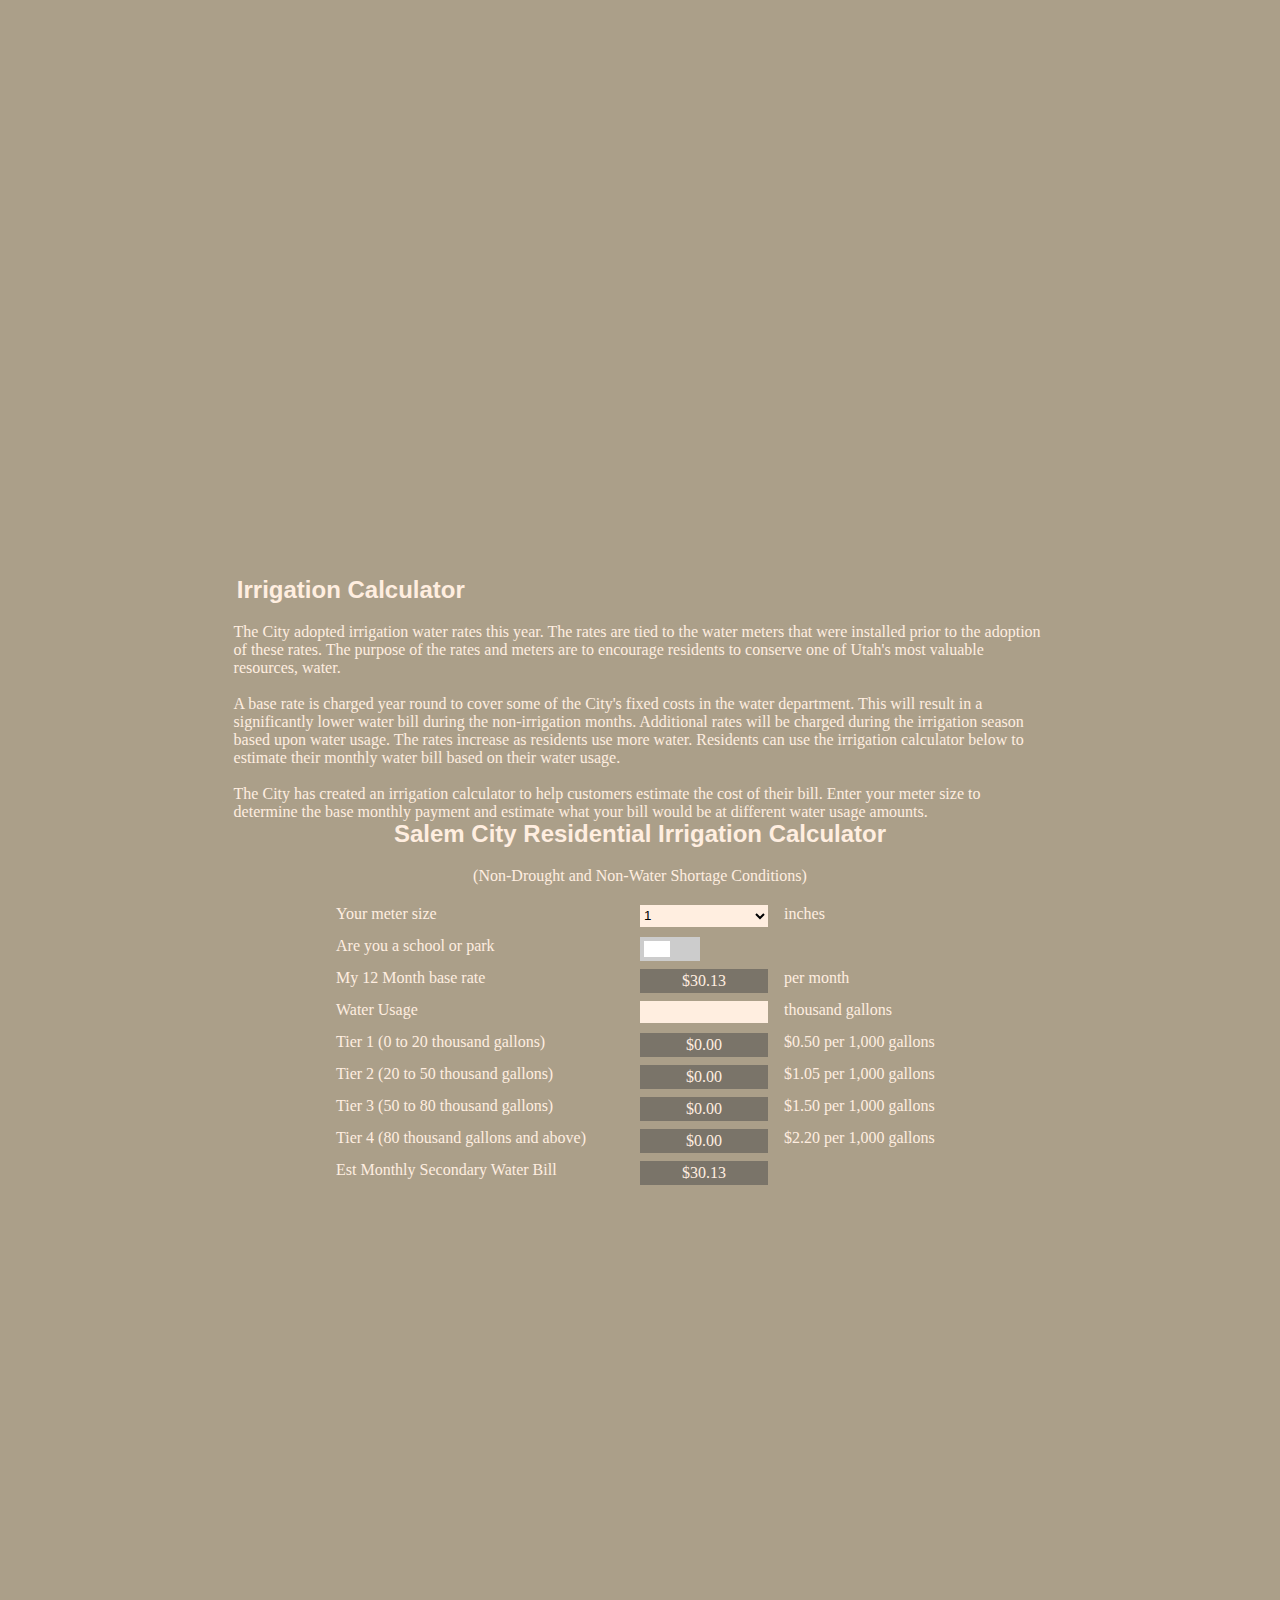
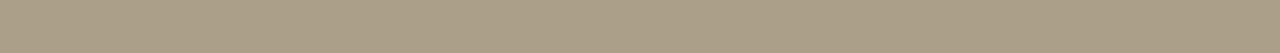
==== index.html @ 1de0c974 "update text" ====
<!DOCTYPE html>
<html lang="en">
<head>
	<meta charset="UTF-8">
	<meta name="viewport" content="width=device-width, initial-scale=1.0">
	<meta http-equiv="X-UA-Compatible" content="ie=edge">
	<title>Irrigation Calculator</title>
	
	<link rel="shortcut icon" href="images/favicon.io.png">
	<link rel="stylesheet" href="css/irrigationcalculator.css">

	<script src="js/calculator.js" type="module"></script>

</head>
<body>
	<div id="header-div">
		<div id="header-photo"></div>
		<div id="description-div">
			<h2>Irrigation Calculator</h2>
			<p>The City adopted irrigation water rates this year. 
				The rates are tied to the water meters that were installed prior to the adoption of these rates. 
				The purpose of the rates and meters are to encourage residents to conserve one of Utah's most 
				valuable resources, water. 
				<br><br>
				A base rate is charged year round to cover some of the City's fixed costs in the water department. 
				This will result in a significantly lower water bill during the non-irrigation months. Additional 
				rates will be charged during the irrigation season based upon water usage.  
				The rates increase as residents use more water. Residents can 
				use the irrigation calculator below to estimate their monthly water bill based on their water usage.
				<br><br>
				The City has created an irrigation calculator to help customers estimate the cost of their bill. 
				Enter your meter size to determine the base monthly payment and 
				estimate what your bill would be at different water usage amounts.
			</p>
		</div>
	</div>
	<div id="body-div">
		<div id="calculator">
			<div id="clac-header">
				<h2>Salem City Residential Irrigation Calculator</h2>
				<p>(Non-Drought and Non-Water Shortage Conditions)</p>
			</div>
			<div id="table-div">
				<div class="calc-row">
					<div class="cell-left">
						<p>Your meter size</p>
					</div>
					<div class="cell-right">
						<select id="meter-size" class="cell-box">
							<option>1</option>
							<option>1.5</option>
							<option>2</option>
						</select>
						<div>
							<p>inches</p>
						</div>
					</div>
				</div>
				<div class="calc-row">
					<div class="cell-left">
						<p>Are you a school or park</p>
					</div>
					<div class="cell-right">
						<label class="switch">
							<input type="checkbox" id="school-checkbox">
							<span class="slider"></span>
						</label>
						<div></div>
					</div>
				</div>
				<div class="calc-row">
					<div class="cell-left">
						<p>My 12 Month base rate</p>
					</div>
					<div class="cell-right">
						<div id="base-rate" class="cell-box">
							<p>$30.13</p>
						</div>
						<div>
							<p>per month</p>
						</div>
					</div>
				</div>
				<div class="calc-row">
					<div class="cell-left">
						<p>Water Usage</p>
					</div>
					<div class="cell-right">
						<input id="water-usage" class="cell-box" type="number" min="0">
						<div>
							<p>thousand gallons</p>
						</div>
					</div>
				</div>
				<div class="calc-row">
					<div class="cell-left">
						<p>Tier 1 (0 to 20 thousand gallons)</p>
					</div>
					<div class="cell-right">
						<div id="tier1" class="cell-box">
							<p>$0.00</p>
						</div>
						<div>
							<p id="tier1description">$0.50 per 1,000 gallons</p>
						</div>
					</div>
				</div>
				<div class="calc-row">
					<div class="cell-left">
						<p>Tier 2 (20 to 50 thousand gallons)</p>
					</div>
					<div class="cell-right">
						<div id="tier2" class="cell-box">
							<p>$0.00</p>
						</div>
						<div>
							<p  id="tier2description">$1.05 per 1,000 gallons</p>
						</div>
					</div>
				</div>
				<div class="calc-row">
					<div class="cell-left">
						<p>Tier 3 (50 to 80 thousand gallons)</p>
					</div>
					<div class="cell-right">
						<div id="tier3" class="cell-box">
							<p>$0.00</p>
						</div>
						<div>
							<p id="tier3description">$1.50 per 1,000 gallons</p>
						</div>
					</div>
				</div>
				<div class="calc-row">
					<div class="cell-left">
						<p>Tier 4 (80 thousand gallons and above)</p>
					</div>
					<div class="cell-right">
						<div id="tier4" class="cell-box">
							<p>$0.00</p>
						</div>
						<div>
							<p id="tier4description">$2.20 per 1,000 gallons</p>
						</div>
					</div>
				</div>
				<div class="calc-row">
					<div class="cell-left">
						<p>Est Monthly Secondary Water Bill</p>
					</div>
					<div class="cell-right">
						<div id="est-bill" class="cell-box">
							<p>$30.13</p>
						</div>
						<div>
							
						</div>
					</div>
				</div>
			</div>
		</div>
	</div>
</body>
</html>
---- css/irrigationcalculator.css ----
body {
    height: 100vh;
    width: 100vw;
    padding: 0;
    margin: 0;
    background-color: #ab9f89;
}

h2 {
    font-family: Arial, Helvetica, sans-serif;
    color: #ffeee0;
    padding: 0.5em;
    margin: 0.3em;
}

p {
    color: #ffeee0;
    padding: 0 0.5em;
    margin: 0 0.5em;
}

#header-div {
    background: url(https://siterepository.s3.amazonaws.com/page_background_div_image_1443.jpg);
    background-size: 133vw;
    background-repeat: no-repeat;
    background-position-x: center;
    width: 100%;
    height: 0;
    padding-top: 58.8%;
    position: relative;
}

#header-photo {
    width: 100vw;
    height: 58.8%;
    background: url(../images/irrigation.png);
    background-size: 66vw;
    background-repeat: no-repeat;
    background-position-x: center;
    position: absolute;
    top: calc(100vw / 6.9);
    left: 0;
}

#description-div {
    width: 66vw;
    height: 20em;
    position: absolute;
    top: calc(100vw / 2.3);
    left: 17vw;

}

#body-div {
    background: url(https://siterepository.s3.amazonaws.com/page_background_image_1443.jpg);
    background-size: 133vw;
    background-repeat: repeat;
    background-position-x: center;
    height: auto !important;
    height: 100%;
    width: 100vw;
    min-height: 100%;
    margin: 0 auto;
    display: flex;
    flex-direction: column;
    align-items: center;
}


#calculator {
    width: 50%;
    height: auto;
    display: flex;
    flex-direction: column;
    align-items: center;
    justify-content: center;
    margin: 3em;
}

#clac-header {
    width: 100%;
    height: 4.5em;
    text-align: center;
    margin: 0 0 2em 0;
}

#table-div {
    display: flex;
    flex-direction: column;
    height: auto;
    width: 100%;
}

#meter-size {
    height: 1.7em;
    padding: 0;
    border: none;
    background-color: #ffeee0;
}

#water-usage {
    height: 1.7em;
    padding: 0;
    border: none;
    background-color: #ffeee0;
}

.calc-row {
    width: 100%;
    height: 2em;
    border-color: black;
    display: flex;
    flex-direction: row;
}

.cell-left {
    width: 50%;
}

.cell-right {
    width: 50%;
    display: flex;
    flex-direction: row;
}

.cell-box {
    height: 1.5em;
    width: 40%;
    background-color: rgba(73, 73, 73, 0.5);
    display: flex;
    justify-content: center;
    align-items: center;
}

/* Toggle Switch */

.switch {
    position: relative;
    display: inline-block;
    width: 60px;
    height: 1.5em;
  }
  
  .switch input { 
    opacity: 0;
    width: 0;
    height: 0;
  }
  
  .slider {
    position: absolute;
    cursor: pointer;
    top: 0;
    left: 0;
    right: 0;
    bottom: 0;
    background-color: #ccc;
    -webkit-transition: .4s;
    transition: .4s;
  }
  
  .slider:before {
    position: absolute;
    content: "";
    height: 1em;
    width: 26px;
    left: 4px;
    bottom: 4px;
    background-color: white;
    -webkit-transition: .4s;
    transition: .4s;
  }
  
  input:checked + .slider {
    background-color: #2196F3;
  }
  
  input:focus + .slider {
    box-shadow: 0 0 1px #2196F3;
  }
  
  input:checked + .slider:before {
    -webkit-transform: translateX(26px);
    -ms-transform: translateX(26px);
    transform: translateX(26px);
  }
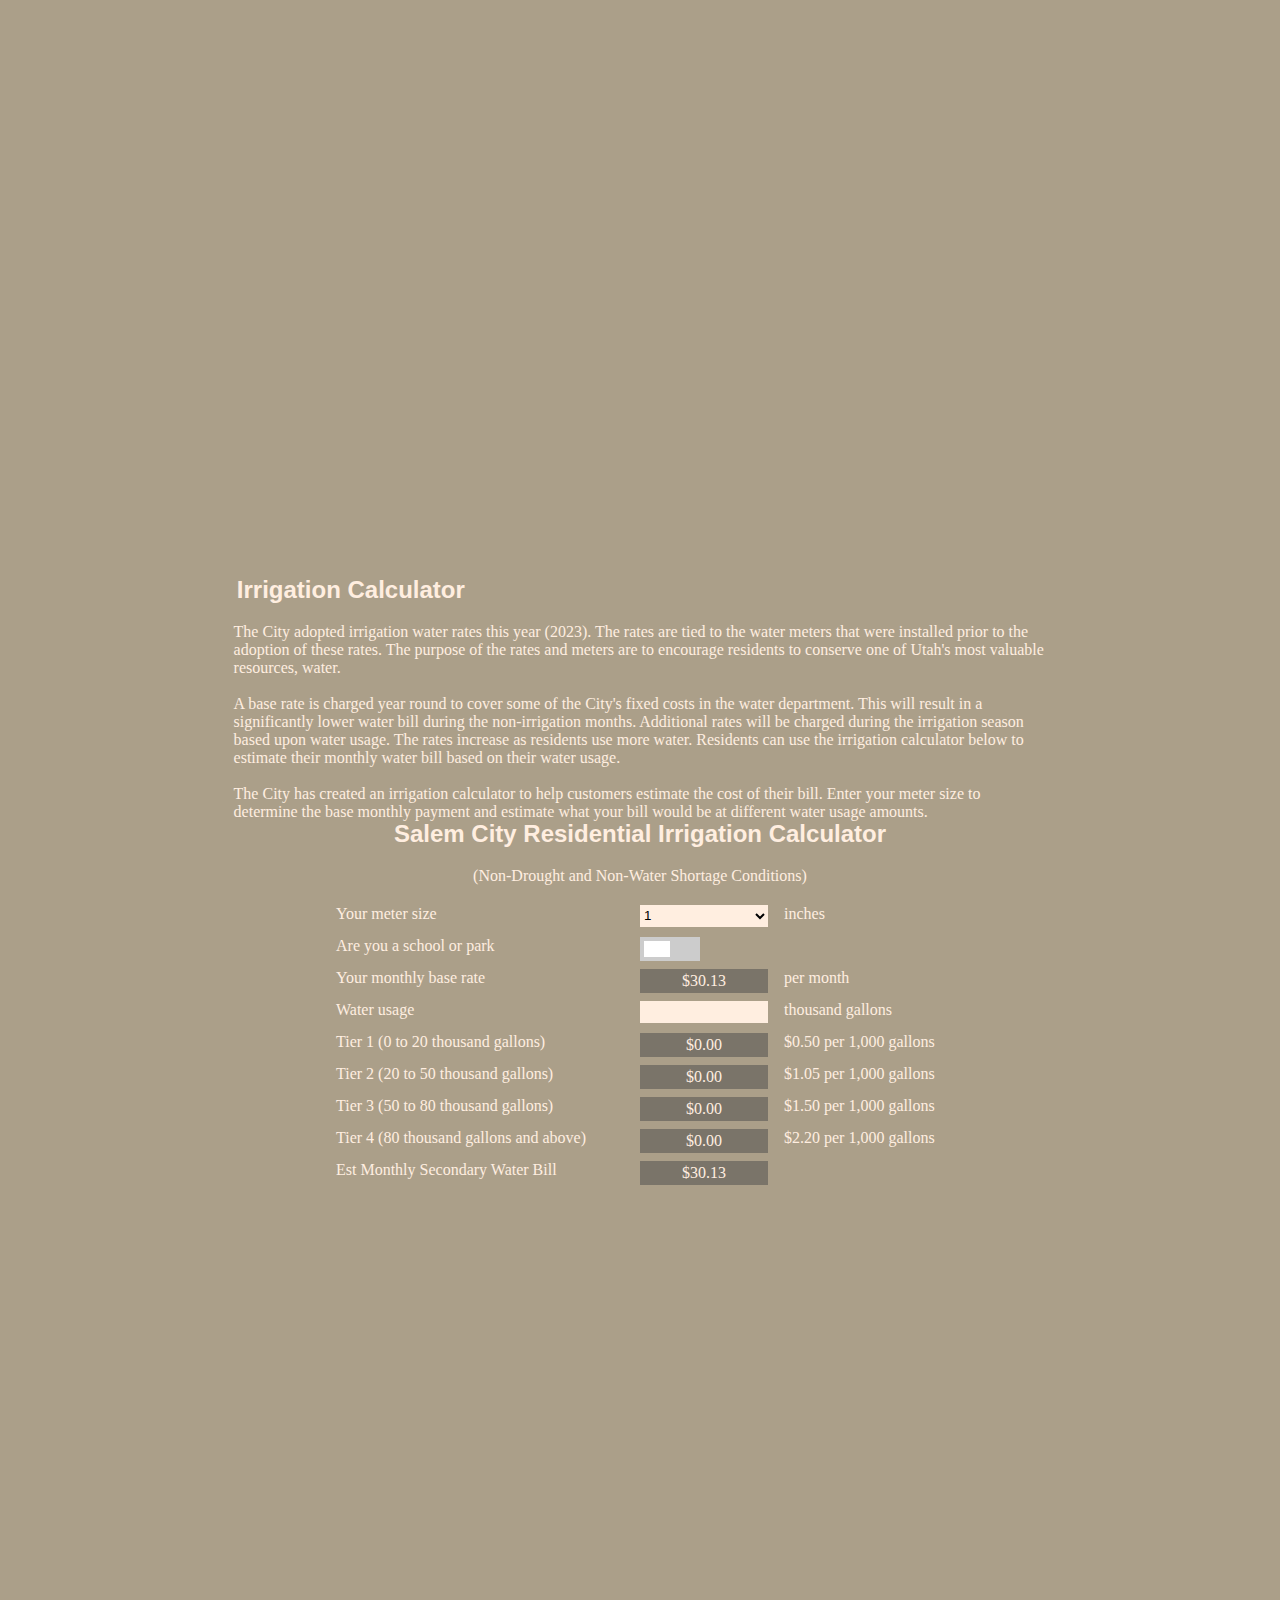
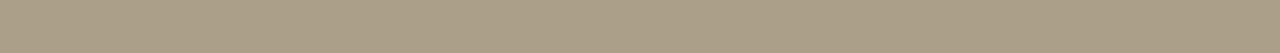
==== commit cd19ef9a: "final before review" ====
--- a/index.html
+++ b/index.html
@@ -17,7 +17,7 @@
 		<div id="header-photo"></div>
 		<div id="description-div">
 			<h2>Irrigation Calculator</h2>
-			<p>The City adopted irrigation water rates this year. 
+			<p>The City adopted irrigation water rates this year (2023). 
 				The rates are tied to the water meters that were installed prior to the adoption of these rates. 
 				The purpose of the rates and meters are to encourage residents to conserve one of Utah's most 
 				valuable resources, water. 
@@ -70,7 +70,7 @@
 				</div>
 				<div class="calc-row">
 					<div class="cell-left">
-						<p>My 12 Month base rate</p>
+						<p>Your monthly base rate</p>
 					</div>
 					<div class="cell-right">
 						<div id="base-rate" class="cell-box">
@@ -83,7 +83,7 @@
 				</div>
 				<div class="calc-row">
 					<div class="cell-left">
-						<p>Water Usage</p>
+						<p>Water usage</p>
 					</div>
 					<div class="cell-right">
 						<input id="water-usage" class="cell-box" type="number" min="0">
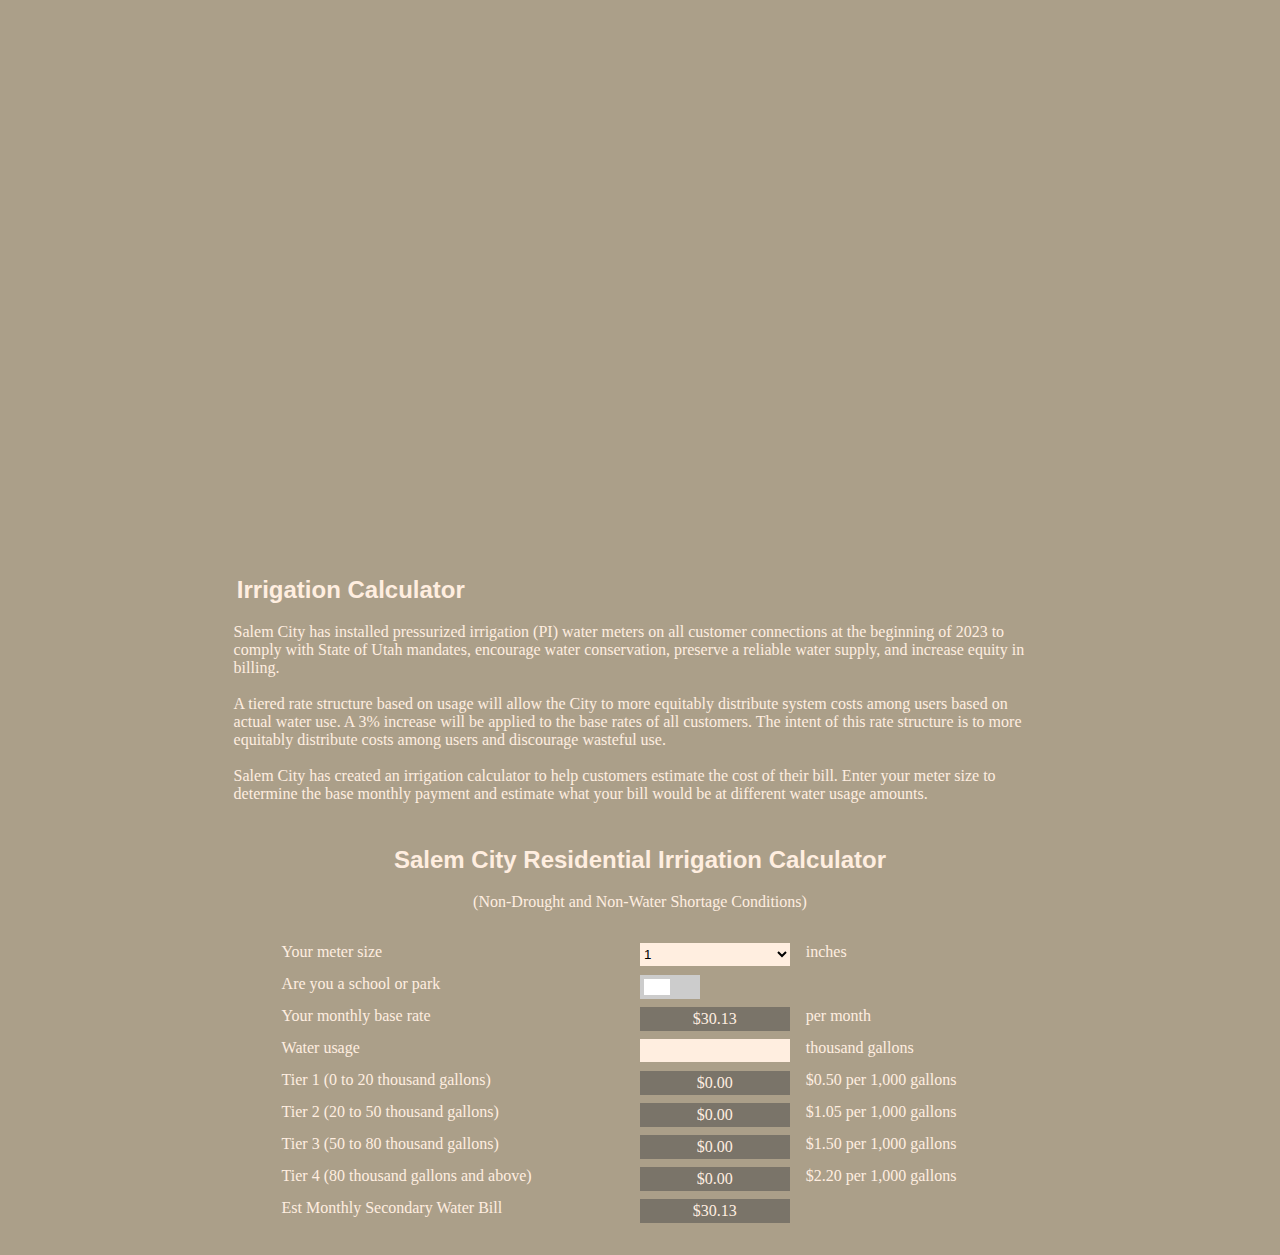
==== commit ca7c55c5: "Updated text" ====
--- a/index.html
+++ b/index.html
@@ -15,145 +15,147 @@
 <body>
 	<div id="header-div">
 		<div id="header-photo"></div>
-		<div id="description-div">
-			<h2>Irrigation Calculator</h2>
-			<p>The City adopted irrigation water rates this year (2023). 
-				The rates are tied to the water meters that were installed prior to the adoption of these rates. 
-				The purpose of the rates and meters are to encourage residents to conserve one of Utah's most 
-				valuable resources, water. 
-				<br><br>
-				A base rate is charged year round to cover some of the City's fixed costs in the water department. 
-				This will result in a significantly lower water bill during the non-irrigation months. Additional 
-				rates will be charged during the irrigation season based upon water usage.  
-				The rates increase as residents use more water. Residents can 
-				use the irrigation calculator below to estimate their monthly water bill based on their water usage.
-				<br><br>
-				The City has created an irrigation calculator to help customers estimate the cost of their bill. 
-				Enter your meter size to determine the base monthly payment and 
-				estimate what your bill would be at different water usage amounts.
-			</p>
-		</div>
 	</div>
+
 	<div id="body-div">
-		<div id="calculator">
-			<div id="clac-header">
-				<h2>Salem City Residential Irrigation Calculator</h2>
-				<p>(Non-Drought and Non-Water Shortage Conditions)</p>
+		<div id="main-container">
+			<div id="description-div">
+				<h2>Irrigation Calculator</h2>
+				<p>Salem City has installed pressurized irrigation (PI) water meters on all customer 
+					connections at the beginning of 2023 to comply with State of Utah mandates, 
+					encourage water conservation, preserve a reliable water supply, and increase equity in billing.
+					<br><br>
+					A tiered rate structure based on usage will allow the City to more equitably distribute 
+					system costs among users based on actual water use. A 3% increase will be applied to the 
+					base rates of all customers. The intent of this rate structure is to more equitably distribute 
+					costs among users and discourage wasteful use.
+					<br><br>
+					Salem City has created an irrigation calculator to help customers estimate the cost of 
+					their bill. Enter your meter size to determine the base monthly payment and estimate what 
+					your bill would be at different water usage amounts. 
+				</p>
 			</div>
-			<div id="table-div">
-				<div class="calc-row">
-					<div class="cell-left">
-						<p>Your meter size</p>
-					</div>
-					<div class="cell-right">
-						<select id="meter-size" class="cell-box">
-							<option>1</option>
-							<option>1.5</option>
-							<option>2</option>
-						</select>
-						<div>
-							<p>inches</p>
+	
+			<div id="calculator">
+				<div id="clac-header">
+					<h2>Salem City Residential Irrigation Calculator</h2>
+					<p>(Non-Drought and Non-Water Shortage Conditions)</p>
+				</div>
+				<div id="table-div">
+					<div class="calc-row">
+						<div class="cell-left">
+							<p>Your meter size</p>
+						</div>
+						<div class="cell-right">
+							<select id="meter-size" class="cell-box">
+								<option>1</option>
+								<option>1.5</option>
+								<option>2</option>
+							</select>
+							<div>
+								<p>inches</p>
+							</div>
 						</div>
 					</div>
-				</div>
-				<div class="calc-row">
-					<div class="cell-left">
-						<p>Are you a school or park</p>
-					</div>
-					<div class="cell-right">
-						<label class="switch">
-							<input type="checkbox" id="school-checkbox">
-							<span class="slider"></span>
-						</label>
-						<div></div>
-					</div>
-				</div>
-				<div class="calc-row">
-					<div class="cell-left">
-						<p>Your monthly base rate</p>
-					</div>
-					<div class="cell-right">
-						<div id="base-rate" class="cell-box">
-							<p>$30.13</p>
+					<div class="calc-row">
+						<div class="cell-left">
+							<p>Are you a school or park</p>
 						</div>
-						<div>
-							<p>per month</p>
+						<div class="cell-right">
+							<label class="switch">
+								<input type="checkbox" id="school-checkbox">
+								<span class="slider"></span>
+							</label>
+							<div></div>
 						</div>
 					</div>
-				</div>
-				<div class="calc-row">
-					<div class="cell-left">
-						<p>Water usage</p>
-					</div>
-					<div class="cell-right">
-						<input id="water-usage" class="cell-box" type="number" min="0">
-						<div>
-							<p>thousand gallons</p>
+					<div class="calc-row">
+						<div class="cell-left">
+							<p>Your monthly base rate</p>
+						</div>
+						<div class="cell-right">
+							<div id="base-rate" class="cell-box">
+								<p>$30.13</p>
+							</div>
+							<div>
+								<p>per month</p>
+							</div>
 						</div>
 					</div>
-				</div>
-				<div class="calc-row">
-					<div class="cell-left">
-						<p>Tier 1 (0 to 20 thousand gallons)</p>
-					</div>
-					<div class="cell-right">
-						<div id="tier1" class="cell-box">
-							<p>$0.00</p>
+					<div class="calc-row">
+						<div class="cell-left">
+							<p>Water usage</p>
 						</div>
-						<div>
-							<p id="tier1description">$0.50 per 1,000 gallons</p>
+						<div class="cell-right">
+							<input id="water-usage" class="cell-box" type="number" min="0">
+							<div>
+								<p>thousand gallons</p>
+							</div>
 						</div>
 					</div>
-				</div>
-				<div class="calc-row">
-					<div class="cell-left">
-						<p>Tier 2 (20 to 50 thousand gallons)</p>
-					</div>
-					<div class="cell-right">
-						<div id="tier2" class="cell-box">
-							<p>$0.00</p>
+					<div class="calc-row">
+						<div class="cell-left">
+							<p id="tier1description">Tier 1 (0 to 20 thousand gallons)</p>
 						</div>
-						<div>
-							<p  id="tier2description">$1.05 per 1,000 gallons</p>
+						<div class="cell-right">
+							<div id="tier1" class="cell-box">
+								<p>$0.00</p>
+							</div>
+							<div>
+								<p>$0.50 per 1,000 gallons</p>
+							</div>
 						</div>
 					</div>
-				</div>
-				<div class="calc-row">
-					<div class="cell-left">
-						<p>Tier 3 (50 to 80 thousand gallons)</p>
-					</div>
-					<div class="cell-right">
-						<div id="tier3" class="cell-box">
-							<p>$0.00</p>
+					<div class="calc-row">
+						<div class="cell-left">
+							<p id="tier2description">Tier 2 (20 to 50 thousand gallons)</p>
 						</div>
-						<div>
-							<p id="tier3description">$1.50 per 1,000 gallons</p>
+						<div class="cell-right">
+							<div id="tier2" class="cell-box">
+								<p>$0.00</p>
+							</div>
+							<div>
+								<p>$1.05 per 1,000 gallons</p>
+							</div>
 						</div>
 					</div>
-				</div>
-				<div class="calc-row">
-					<div class="cell-left">
-						<p>Tier 4 (80 thousand gallons and above)</p>
-					</div>
-					<div class="cell-right">
-						<div id="tier4" class="cell-box">
-							<p>$0.00</p>
+					<div class="calc-row">
+						<div class="cell-left">
+							<p id="tier3description">Tier 3 (50 to 80 thousand gallons)</p>
 						</div>
-						<div>
-							<p id="tier4description">$2.20 per 1,000 gallons</p>
+						<div class="cell-right">
+							<div id="tier3" class="cell-box">
+								<p>$0.00</p>
+							</div>
+							<div>
+								<p>$1.50 per 1,000 gallons</p>
+							</div>
 						</div>
 					</div>
-				</div>
-				<div class="calc-row">
-					<div class="cell-left">
-						<p>Est Monthly Secondary Water Bill</p>
+					<div class="calc-row">
+						<div class="cell-left">
+							<p id="tier4description">Tier 4 (80 thousand gallons and above)</p>
+						</div>
+						<div class="cell-right">
+							<div id="tier4" class="cell-box">
+								<p>$0.00</p>
+							</div>
+							<div>
+								<p>$2.20 per 1,000 gallons</p>
+							</div>
+						</div>
 					</div>
-					<div class="cell-right">
-						<div id="est-bill" class="cell-box">
-							<p>$30.13</p>
+					<div class="calc-row">
+						<div class="cell-left">
+							<p>Est Monthly Secondary Water Bill</p>
 						</div>
-						<div>
-							
+						<div class="cell-right">
+							<div id="est-bill" class="cell-box">
+								<p>$30.13</p>
+							</div>
+							<div>
+								
+							</div>
 						</div>
 					</div>
 				</div>
--- a/css/irrigationcalculator.css
+++ b/css/irrigationcalculator.css
@@ -42,46 +42,53 @@
     left: 0;
 }
 
-#description-div {
-    width: 66vw;
-    height: 20em;
-    position: absolute;
-    top: calc(100vw / 2.3);
-    left: 17vw;
-
-}
-
 #body-div {
     background: url(https://siterepository.s3.amazonaws.com/page_background_image_1443.jpg);
     background-size: 133vw;
     background-repeat: repeat;
     background-position-x: center;
-    height: auto !important;
-    height: 100%;
+    height: auto;
     width: 100vw;
-    min-height: 100%;
-    margin: 0 auto;
+    margin: 0;
     display: flex;
     flex-direction: column;
     align-items: center;
+
+    position: absolute;
+    top: calc(100vw / 2.3);
+
+
+}
+
+#main-container {
+    width: 66vw;
+    height: auto;
+
+    display: flex;
+    flex-direction: column;
+}
+
+#description-div {
+    width: 100%;
+    height: auto;
 }
 
 
 #calculator {
-    width: 50%;
+    width: calc(100% - 6em);
     height: auto;
     display: flex;
     flex-direction: column;
     align-items: center;
     justify-content: center;
-    margin: 3em;
+    margin: 1.5em 3em;
 }
 
 #clac-header {
-    width: 100%;
-    height: 4.5em;
+    width: calc(100% - 4em);
+    height: auto;
     text-align: center;
-    margin: 0 0 2em 0;
+    margin: 0 2em 2em 2em;
 }
 
 #table-div {
@@ -107,11 +114,54 @@
 
 .calc-row {
     width: 100%;
-    height: 2em;
-    border-color: black;
+    min-height: 2em;
+    height: auto;
     display: flex;
     flex-direction: row;
 }
+
+@media only screen and (max-width: 850px) {
+    /* For mobile phones: */
+    #main-container {
+        width: 70vw !important;
+    }
+    #calculator {
+        margin: 1em !important;
+        width: calc(100% - 2em) !important;
+    }
+    #clac-header {
+        margin: 1em !important;
+        width: calc(100% - 2em) !important;
+    }
+
+    .calc-row {
+        flex-direction: column !important;
+        align-items: center !important;
+        margin-bottom: 1em !important;
+    }
+
+    .cell-left {
+        width: 100% !important;
+        display: flex !important;
+        flex-direction: column !important;
+        align-items: center !important;
+        text-align: center;
+    }
+    
+    .cell-right {
+        width: 100% !important;
+        display: flex !important;
+        flex-direction: column !important;
+        align-items: center !important;
+        text-align: center;
+    }
+
+    .cell-box {
+        width: 100% !important;
+        text-align: center;
+    }
+
+  }
 
 .cell-left {
     width: 50%;
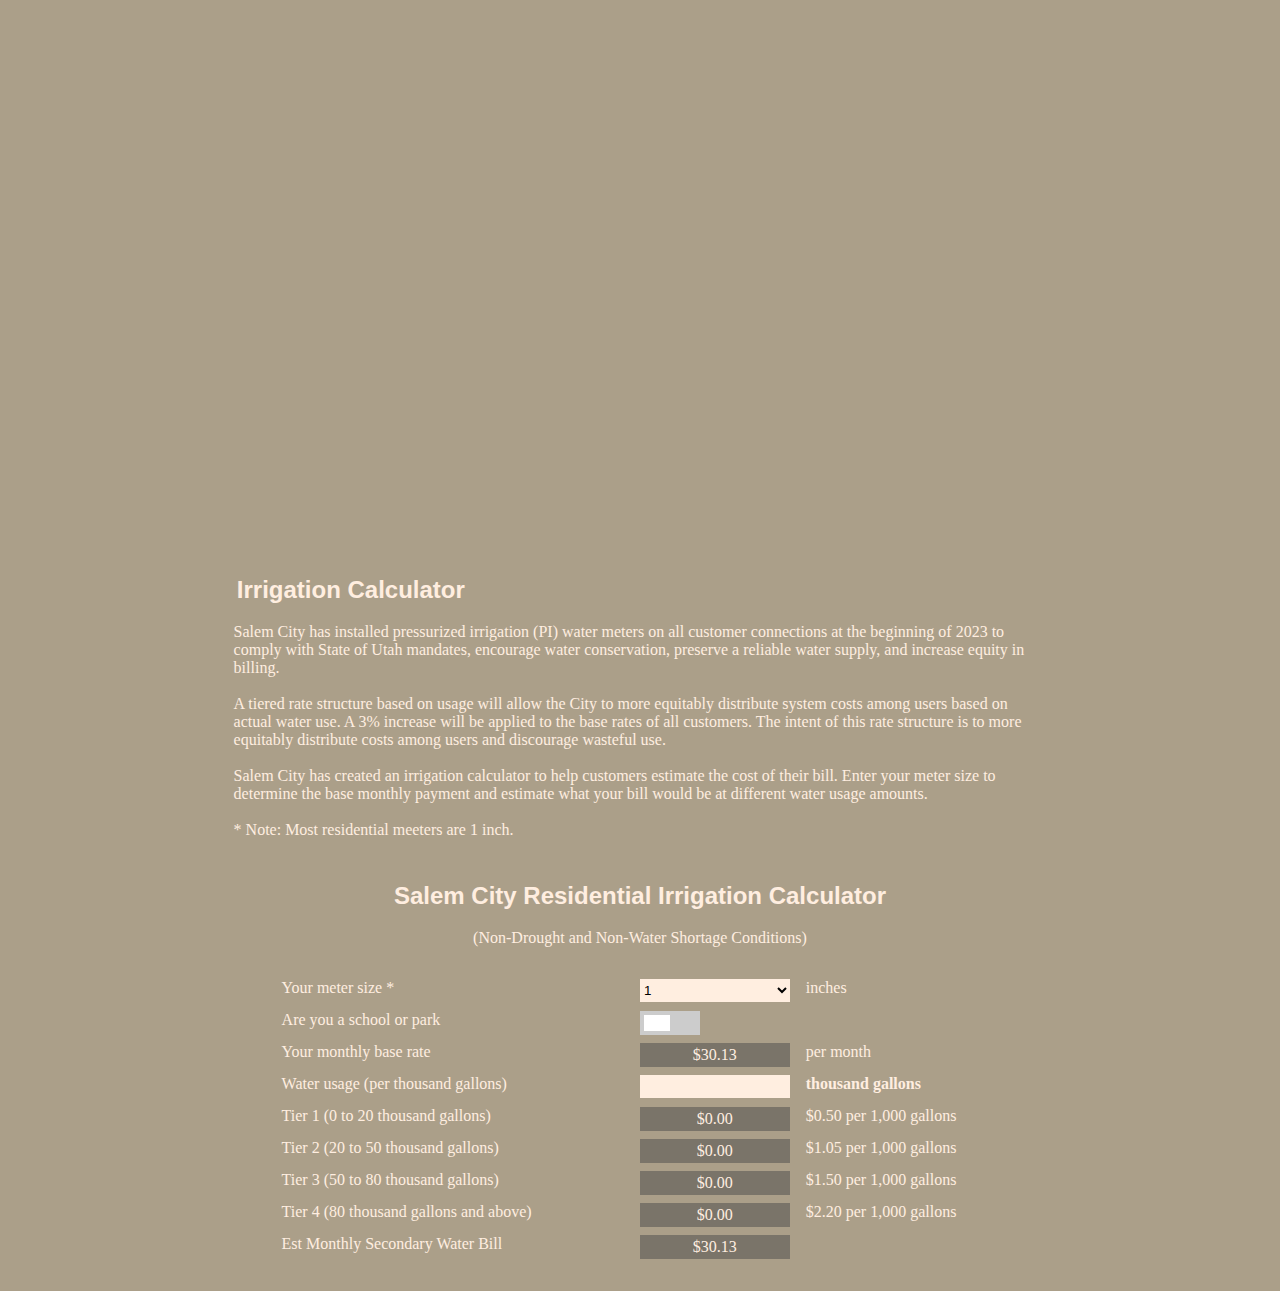
==== commit 56aa2cbb: "Addressed comments from Jeff" ====
--- a/index.html
+++ b/index.html
@@ -33,6 +33,8 @@
 					Salem City has created an irrigation calculator to help customers estimate the cost of 
 					their bill. Enter your meter size to determine the base monthly payment and estimate what 
 					your bill would be at different water usage amounts. 
+					<br><br>
+					* Note: Most residential meeters are 1 inch. 
 				</p>
 			</div>
 	
@@ -44,7 +46,7 @@
 				<div id="table-div">
 					<div class="calc-row">
 						<div class="cell-left">
-							<p>Your meter size</p>
+							<p>Your meter size *</p>
 						</div>
 						<div class="cell-right">
 							<select id="meter-size" class="cell-box">
@@ -84,12 +86,12 @@
 					</div>
 					<div class="calc-row">
 						<div class="cell-left">
-							<p>Water usage</p>
+							<p>Water usage (per thousand gallons)</p>
 						</div>
 						<div class="cell-right">
-							<input id="water-usage" class="cell-box" type="number" min="0">
+							<input id="water-usage" class="cell-box" type="number" min="0" step="1">
 							<div>
-								<p>thousand gallons</p>
+								<p><b>thousand gallons</b></p>
 							</div>
 						</div>
 					</div>
--- a/css/irrigationcalculator.css
+++ b/css/irrigationcalculator.css
@@ -119,49 +119,6 @@
     display: flex;
     flex-direction: row;
 }
-
-@media only screen and (max-width: 850px) {
-    /* For mobile phones: */
-    #main-container {
-        width: 70vw !important;
-    }
-    #calculator {
-        margin: 1em !important;
-        width: calc(100% - 2em) !important;
-    }
-    #clac-header {
-        margin: 1em !important;
-        width: calc(100% - 2em) !important;
-    }
-
-    .calc-row {
-        flex-direction: column !important;
-        align-items: center !important;
-        margin-bottom: 1em !important;
-    }
-
-    .cell-left {
-        width: 100% !important;
-        display: flex !important;
-        flex-direction: column !important;
-        align-items: center !important;
-        text-align: center;
-    }
-    
-    .cell-right {
-        width: 100% !important;
-        display: flex !important;
-        flex-direction: column !important;
-        align-items: center !important;
-        text-align: center;
-    }
-
-    .cell-box {
-        width: 100% !important;
-        text-align: center;
-    }
-
-  }
 
 .cell-left {
     width: 50%;
@@ -234,3 +191,47 @@
     -ms-transform: translateX(26px);
     transform: translateX(26px);
   }
+
+
+  @media only screen and (max-width: 850px) {
+    /* For mobile phones: */
+    #main-container {
+        width: 70vw !important;
+    }
+    #calculator {
+        margin: 1em !important;
+        width: calc(100% - 2em) !important;
+    }
+    #clac-header {
+        margin: 1em !important;
+        width: calc(100% - 2em) !important;
+    }
+
+    .calc-row {
+        flex-direction: column !important;
+        align-items: center !important;
+        margin-bottom: 1em !important;
+    }
+
+    .cell-left {
+        width: 100% !important;
+        display: flex !important;
+        flex-direction: column !important;
+        align-items: center !important;
+        text-align: center;
+    }
+    
+    .cell-right {
+        width: 100% !important;
+        display: flex !important;
+        flex-direction: column !important;
+        align-items: center !important;
+        text-align: center;
+    }
+
+    .cell-box {
+        width: 100% !important;
+        text-align: center;
+    }
+
+  }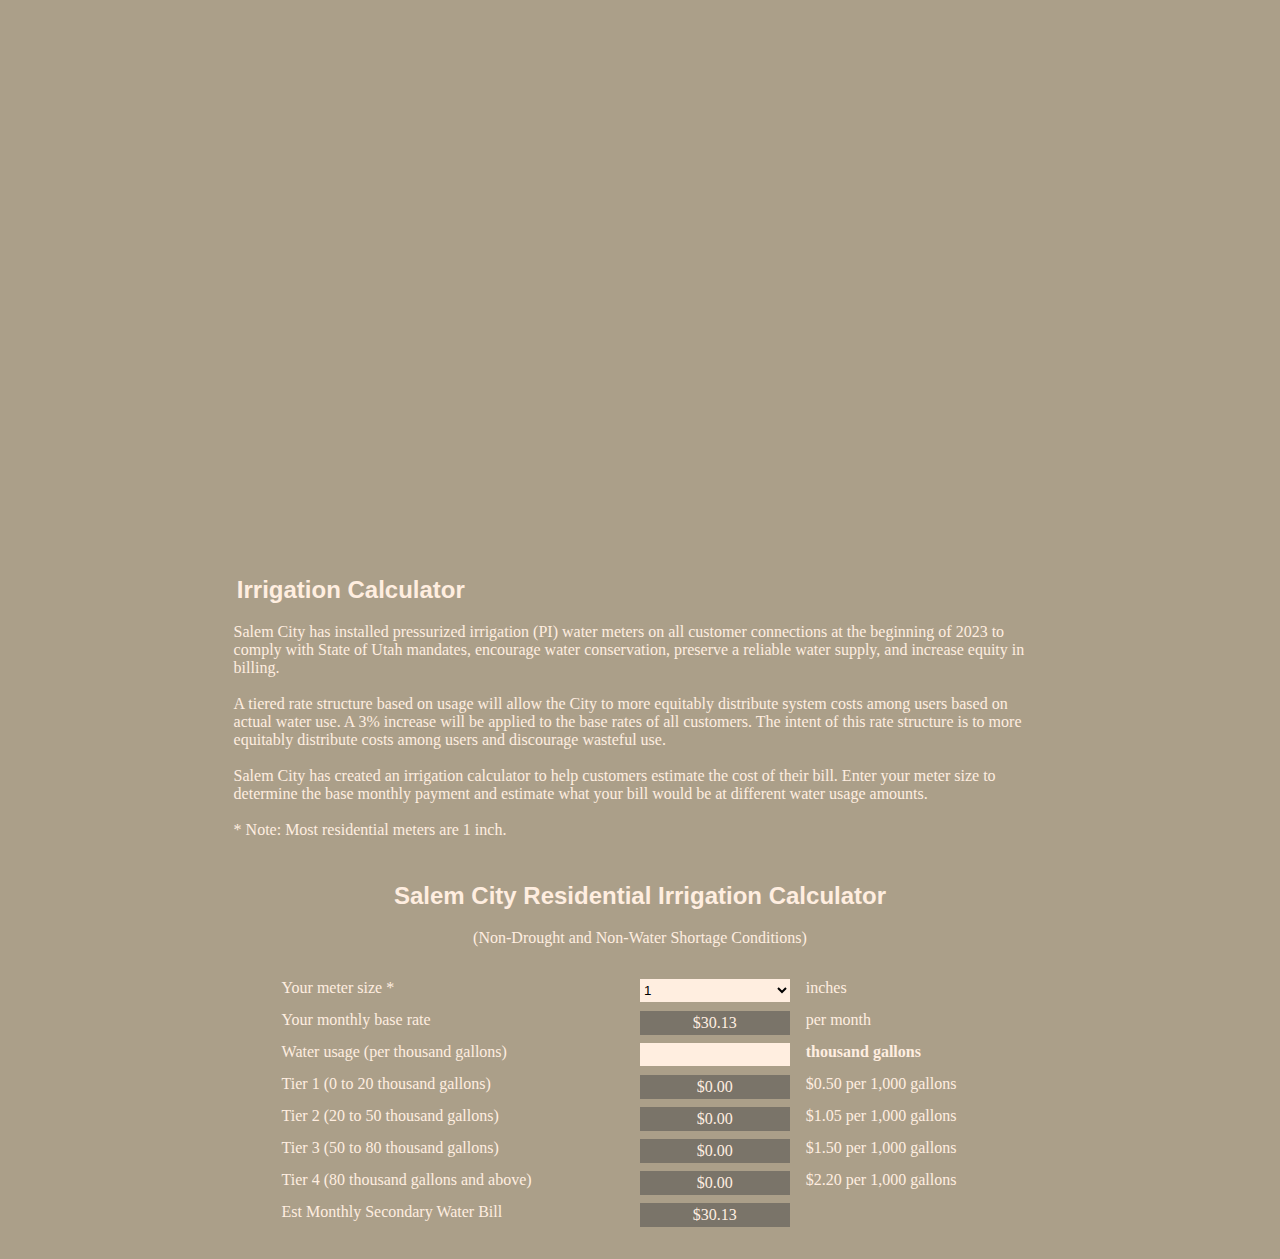
==== commit 6c7afb47: "Removed school option" ====
--- a/index.html
+++ b/index.html
@@ -34,7 +34,7 @@
 					their bill. Enter your meter size to determine the base monthly payment and estimate what 
 					your bill would be at different water usage amounts. 
 					<br><br>
-					* Note: Most residential meeters are 1 inch. 
+					* Note: Most residential meters are 1 inch. 
 				</p>
 			</div>
 	
@@ -59,7 +59,7 @@
 							</div>
 						</div>
 					</div>
-					<div class="calc-row">
+					<!--<div class="calc-row">
 						<div class="cell-left">
 							<p>Are you a school or park</p>
 						</div>
@@ -70,7 +70,7 @@
 							</label>
 							<div></div>
 						</div>
-					</div>
+					</div>-->
 					<div class="calc-row">
 						<div class="cell-left">
 							<p>Your monthly base rate</p>
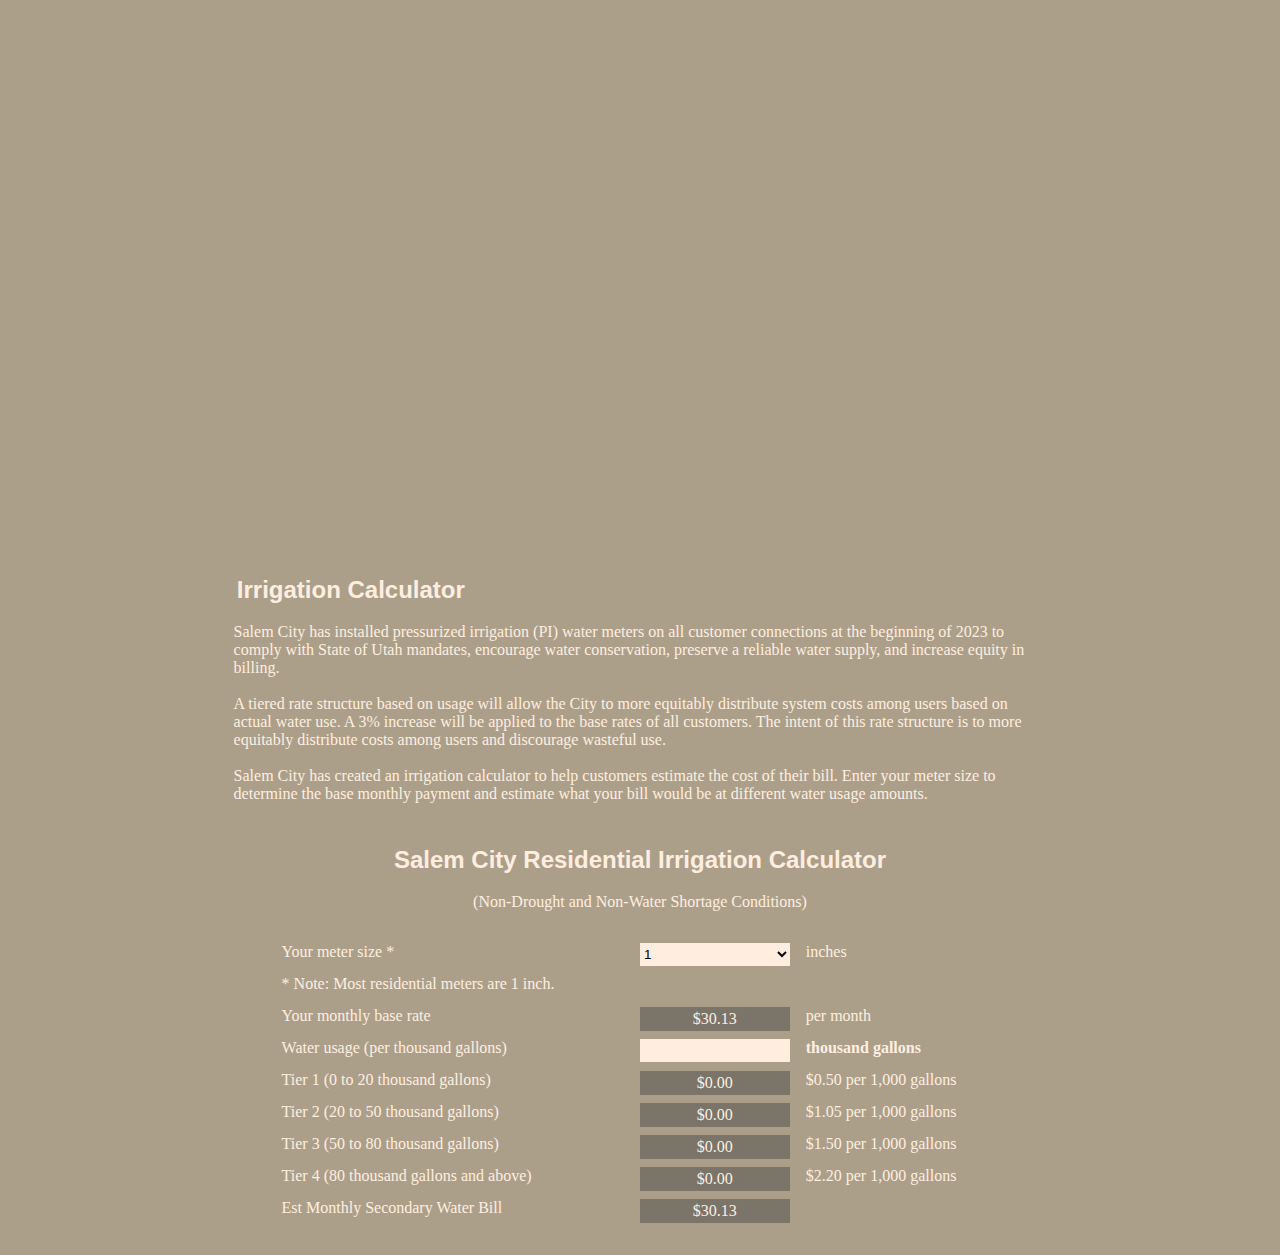
==== commit f5cbf945: "Moved note" ====
--- a/index.html
+++ b/index.html
@@ -33,8 +33,6 @@
 					Salem City has created an irrigation calculator to help customers estimate the cost of 
 					their bill. Enter your meter size to determine the base monthly payment and estimate what 
 					your bill would be at different water usage amounts. 
-					<br><br>
-					* Note: Most residential meters are 1 inch. 
 				</p>
 			</div>
 	
@@ -58,6 +56,9 @@
 								<p>inches</p>
 							</div>
 						</div>
+					</div>
+					<div class="calc-row">
+						<p>* Note: Most residential meters are 1 inch. </p>
 					</div>
 					<!--<div class="calc-row">
 						<div class="cell-left">
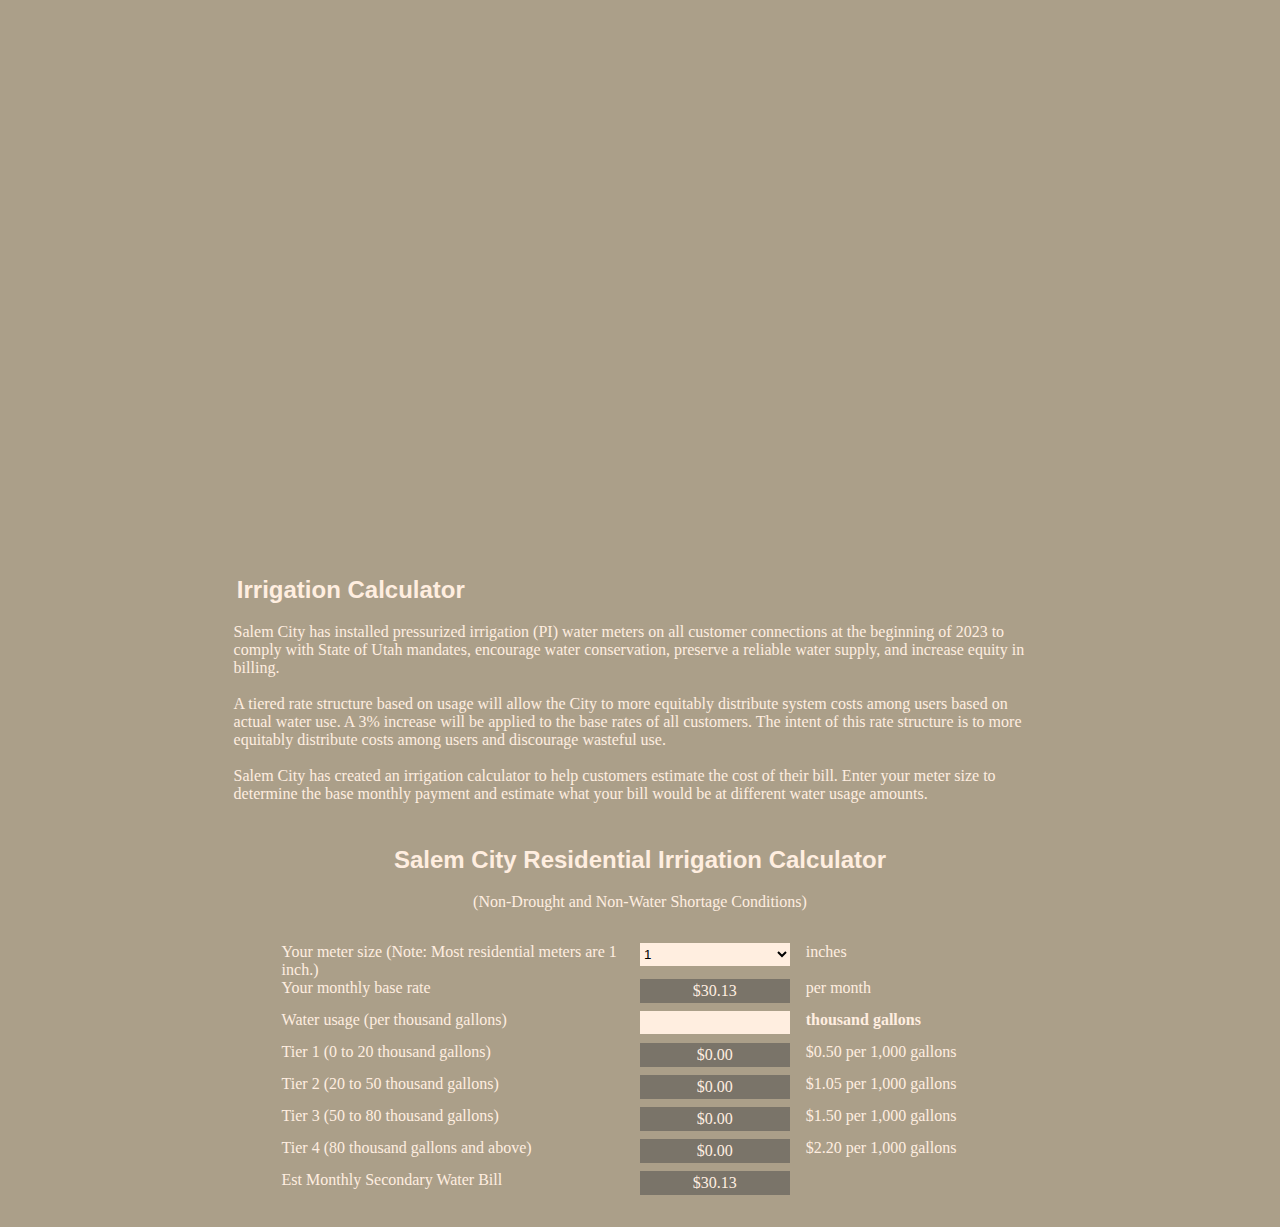
==== commit 608b3e17: "Moved meter note again" ====
--- a/index.html
+++ b/index.html
@@ -44,7 +44,7 @@
 				<div id="table-div">
 					<div class="calc-row">
 						<div class="cell-left">
-							<p>Your meter size *</p>
+							<p>Your meter size (Note: Most residential meters are 1 inch.)</p>
 						</div>
 						<div class="cell-right">
 							<select id="meter-size" class="cell-box">
@@ -56,9 +56,6 @@
 								<p>inches</p>
 							</div>
 						</div>
-					</div>
-					<div class="calc-row">
-						<p>* Note: Most residential meters are 1 inch. </p>
 					</div>
 					<!--<div class="calc-row">
 						<div class="cell-left">
